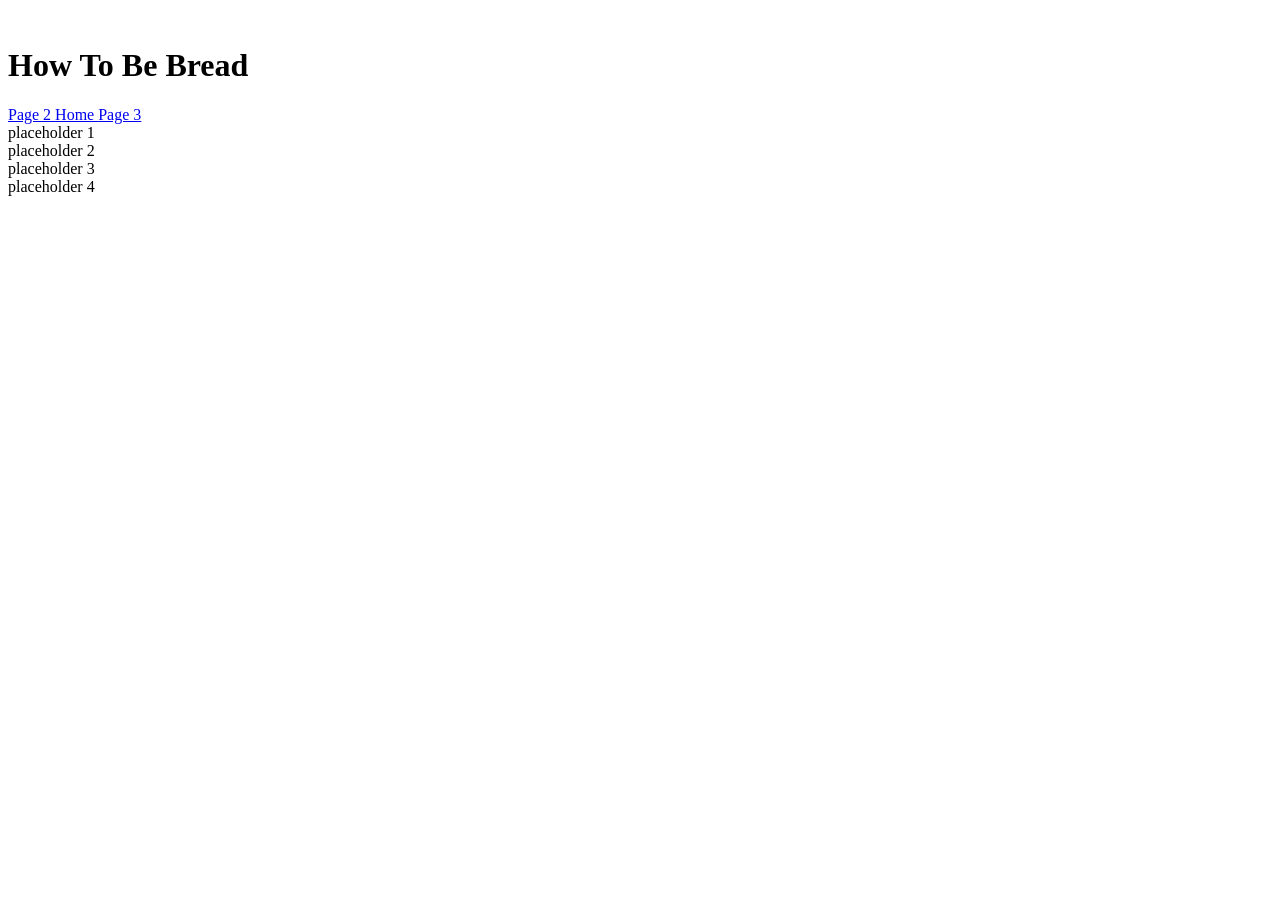
==== index.html @ 917d07cd "fdfewfge" ====
<!DOCTYPE html>

<html>

    <head>
        <title>How To Be Bread</title>
        <link rel="stylesheet" href="index.css">
        
    </head>

    <body>
<!--header-->
        <header>
            <img src="" alt="">
            <h1>How To Be Bread</h1>
        </header>
<!--nav bar-->
        <nav>
            <div class="navbr">
                <a class="active" href="page2.html"> Page 2 </a>
                <a href="index.html"> Home </a>
                <a href="page3.html"> Page 3 </a>
            </div>
        </nav>
<!--main -->
        <main>
            <div class="container">
                <div class="box_1"> placeholder 1</div>
                <div class="box_2">placeholder 2</div>
                <div class="box_3">placeholder 3</div>
                <div class="box_4">placeholder 4 </div>
            
            </div>
        </main>
<!--footer-->
        <footer>

        </footer>

      
    </body>
</html>
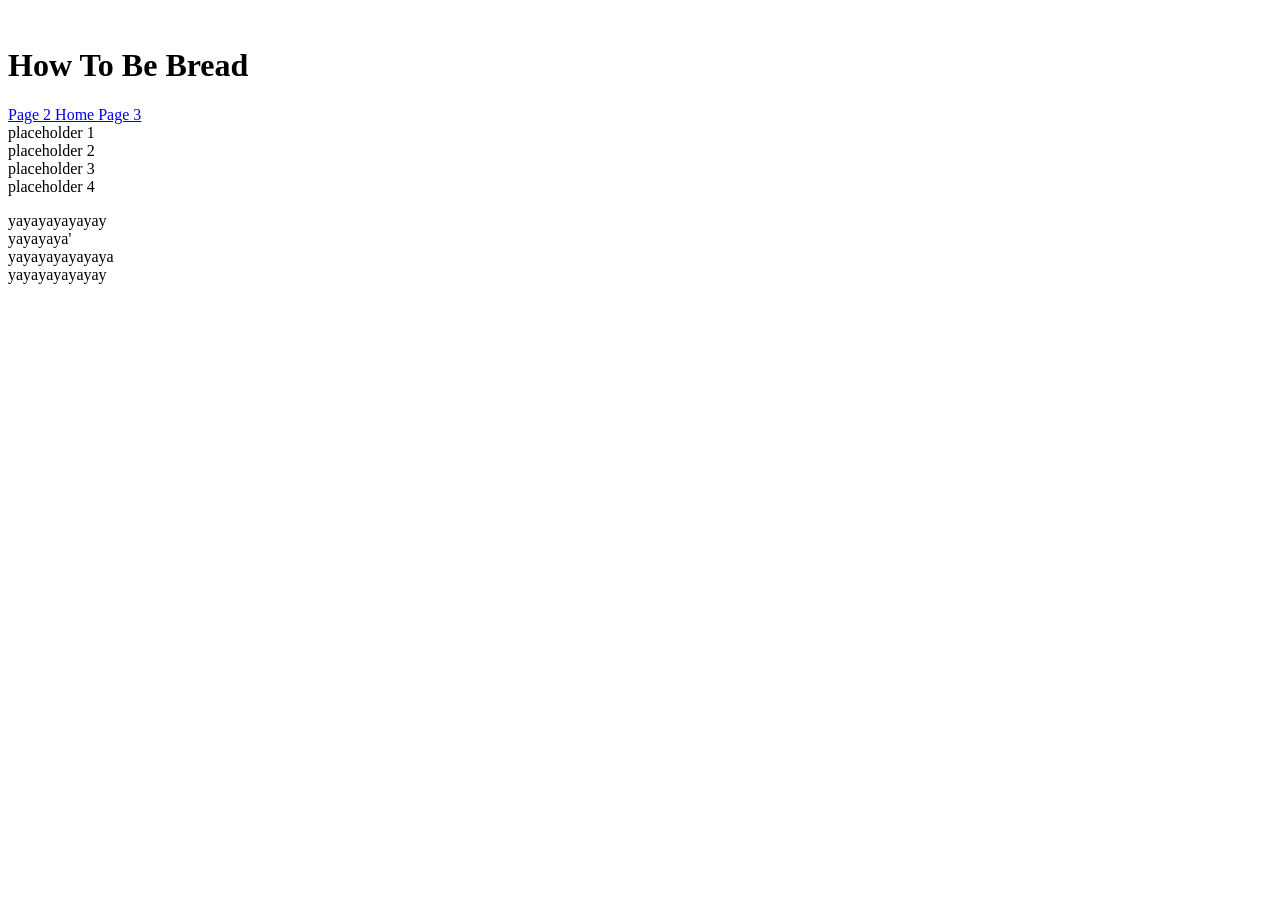
==== commit 4f22bdb6: "jabber" ====
--- a/index.html
+++ b/index.html
@@ -16,7 +16,7 @@
         </header>
 <!--nav bar-->
         <nav>
-            <div class="navbr">
+            <div class="nav">
                 <a class="active" href="page2.html"> Page 2 </a>
                 <a href="index.html"> Home </a>
                 <a href="page3.html"> Page 3 </a>
@@ -37,6 +37,16 @@
 
         </footer>
 
+<!--Bg elements-->
+        <div class="bg">
+            <p>
+                yayayayayayay<br>
+                yayayaya'<br>
+                yayayayayayaya<br>
+                yayayayayayay<br>
+            </p>
+        </div>
+
       
     </body>
 </html>
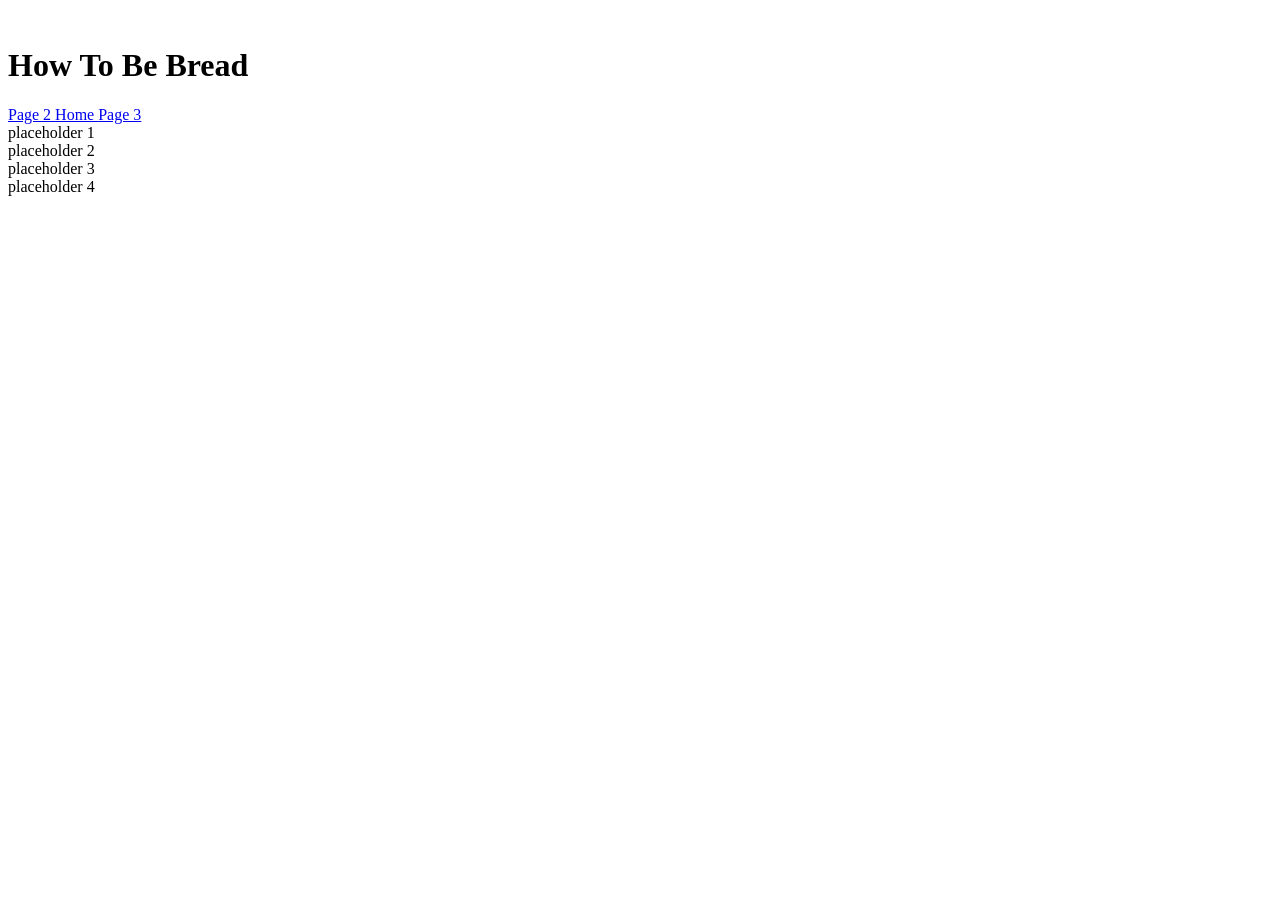
==== commit 52a2588f: "jabber hoisted himself over the fence" ====
--- a/index.html
+++ b/index.html
@@ -1,9 +1,10 @@
 <!DOCTYPE html>
 
-<html>
+<html lang="en">
 
     <head>
         <title>How To Be Bread</title>
+        
         <link rel="stylesheet" href="index.css">
         
     </head>
@@ -40,10 +41,10 @@
 <!--Bg elements-->
         <div class="bg">
             <p>
-                yayayayayayay<br>
-                yayayaya'<br>
-                yayayayayayaya<br>
-                yayayayayayay<br>
+                <br>
+                <br>
+                <br>
+                <br>
             </p>
         </div>
 
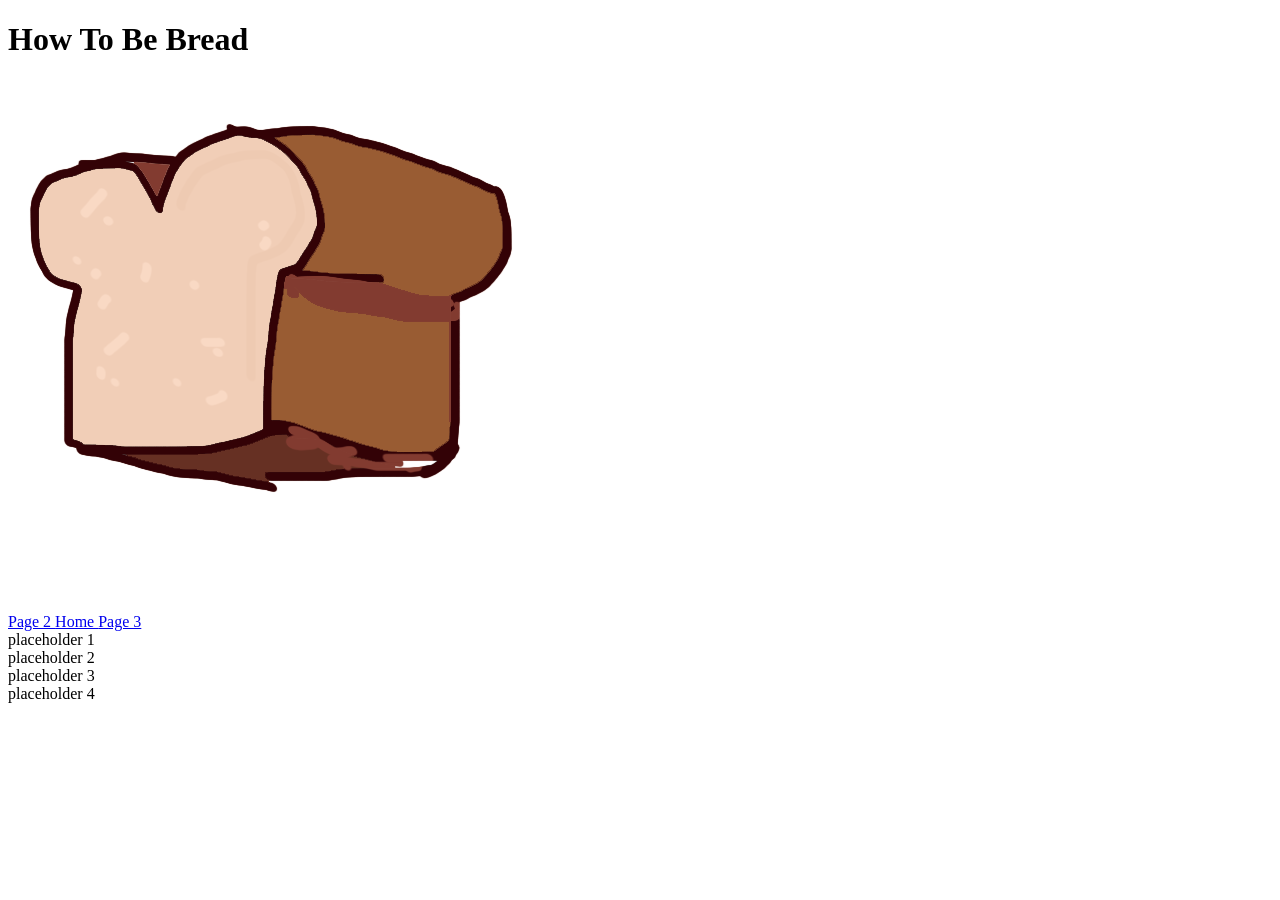
==== commit b80630ba: "fsdsdfsd" ====
--- a/index.html
+++ b/index.html
@@ -11,9 +11,17 @@
 
     <body>
 <!--header-->
+       
         <header>
-            <img src="" alt="">
-            <h1>How To Be Bread</h1>
+             
+             <div class="pg_tlt">
+                   <h1>How To Be Bread</h1> 
+             </div>
+
+        <div class="logo">
+            <img src="Images/bread_T.png" alt="logo_1">
+        </div>
+
         </header>
 <!--nav bar-->
         <nav>
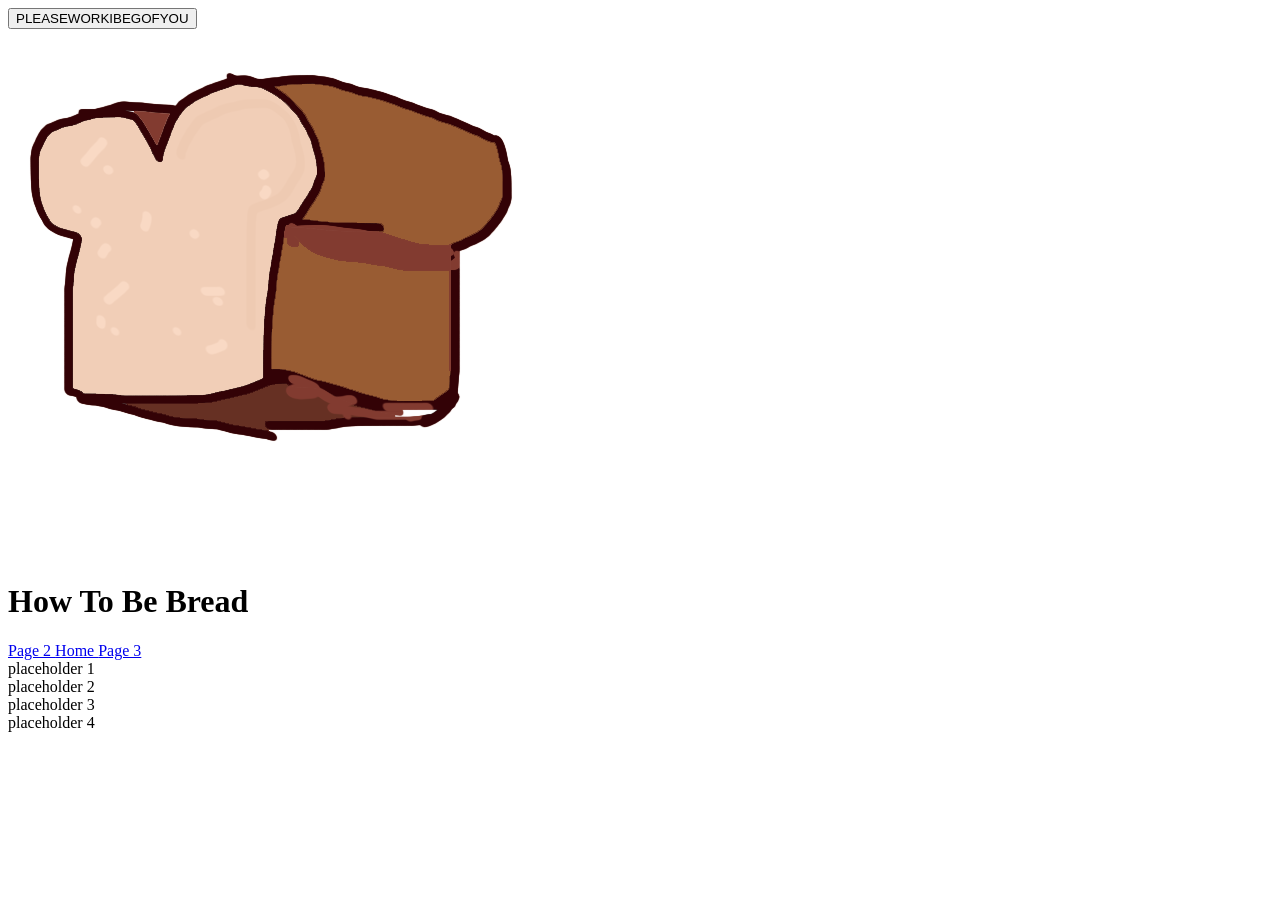
==== commit ab2e9ca4: "looking over the rock infront of him," ====
--- a/index.html
+++ b/index.html
@@ -4,23 +4,37 @@
 
     <head>
         <title>How To Be Bread</title>
-        
         <link rel="stylesheet" href="index.css">
         
     </head>
 
     <body>
+
+<!--Scripts-->
+    <script>
+         //nom audio
+            function play() {
+                var audio= new audio('Audio/nom.mp3');
+                audio.play();
+            }
+    </script>
+
 <!--header-->
-       
+
         <header>
-             
+            <button onclick="play()" class="button">
+               PLEASEWORKIBEGOFYOU
+            </button>
+        
+             <div class="logo"  >
+                  <img src="Images/bread_T.png" alt="logo_1">  
+             </div>   
+
              <div class="pg_tlt">
                    <h1>How To Be Bread</h1> 
              </div>
 
-        <div class="logo">
-            <img src="Images/bread_T.png" alt="logo_1">
-        </div>
+        
 
         </header>
 <!--nav bar-->
@@ -43,18 +57,19 @@
         </main>
 <!--footer-->
         <footer>
-
+    <!--Bg elements-->
+            <div class="bg">
+                 <p>
+                    <br>
+                    <br>
+                    <br>
+                    <br>
+                </p>
+            </div>
         </footer>
 
-<!--Bg elements-->
-        <div class="bg">
-            <p>
-                <br>
-                <br>
-                <br>
-                <br>
-            </p>
-        </div>
+
+       
 
       
     </body>
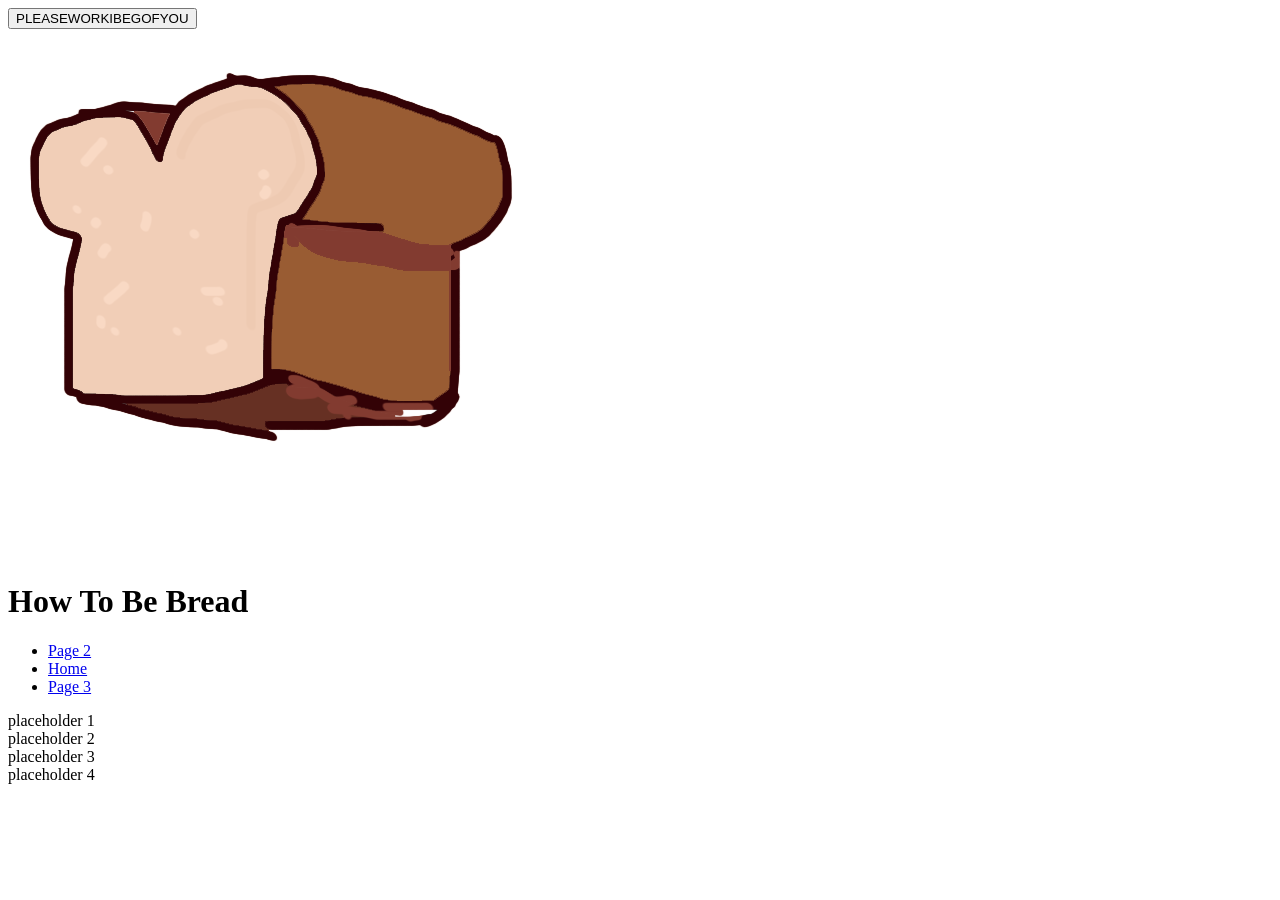
==== commit 7e454cc9: "why did it break :((((" ====
--- a/index.html
+++ b/index.html
@@ -40,9 +40,11 @@
 <!--nav bar-->
         <nav>
             <div class="nav">
-                <a class="active" href="page2.html"> Page 2 </a>
-                <a href="index.html"> Home </a>
-                <a href="page3.html"> Page 3 </a>
+                <ul>
+                    <li> <a class="active" href="page2.html"> Page 2 </a></li> 
+                    <li><a href="index.html"> Home </a></li> 
+                    <li><a href="page3.html"> Page 3 </a></li> 
+                </ul>
             </div>
         </nav>
 <!--main -->
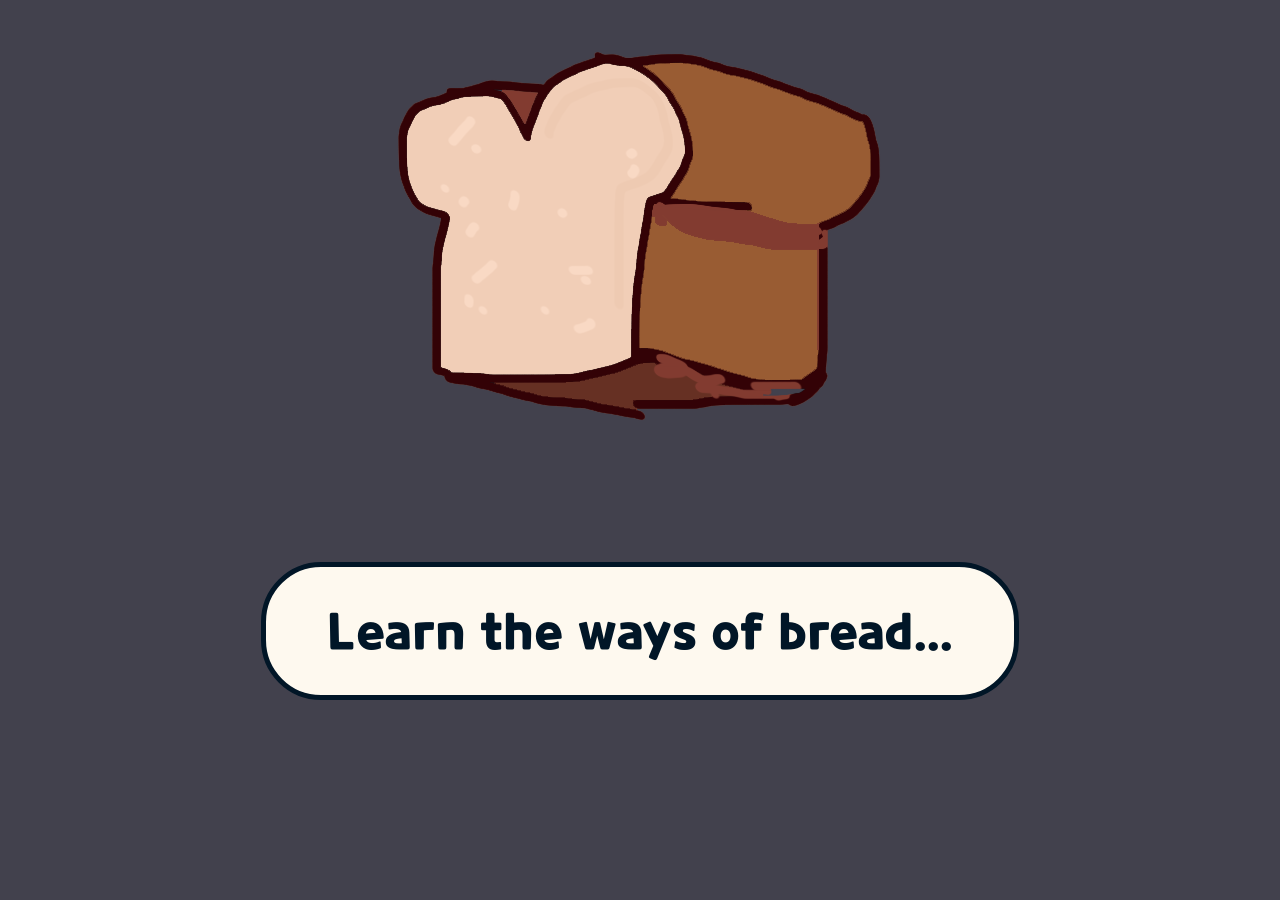
==== commit 8efd6c34: "what was it" ====
--- a/index.html
+++ b/index.html
@@ -4,76 +4,50 @@
 
     <head>
         <title>How To Be Bread</title>
-        <link rel="stylesheet" href="index.css">
-        
+        <link rel="stylesheet" href="entry.css">
     </head>
 
     <body>
 
 <!--Scripts-->
     <script>
-         //nom audio
-            function play() {
-                var audio= new audio('Audio/nom.mp3');
-                audio.play();
-            }
+       
     </script>
+
+<!--Animation-->
+    <div class="Ent_lod">
+
+    </div>
+
 
 <!--header-->
 
         <header>
-            <button onclick="play()" class="button">
-               PLEASEWORKIBEGOFYOU
-            </button>
-        
-             <div class="logo"  >
-                  <img src="Images/bread_T.png" alt="logo_1">  
-             </div>   
 
-             <div class="pg_tlt">
-                   <h1>How To Be Bread</h1> 
-             </div>
-
-        
-
+    
         </header>
 <!--nav bar-->
         <nav>
-            <div class="nav">
-                <ul>
-                    <li> <a class="active" href="page2.html"> Page 2 </a></li> 
-                    <li><a href="index.html"> Home </a></li> 
-                    <li><a href="page3.html"> Page 3 </a></li> 
-                </ul>
-            </div>
+          
+                
         </nav>
 <!--main -->
         <main>
-            <div class="container">
-                <div class="box_1"> placeholder 1</div>
-                <div class="box_2">placeholder 2</div>
-                <div class="box_3">placeholder 3</div>
-                <div class="box_4">placeholder 4 </div>
-            
+
+            <div class="bread">
+                <img src="Images/bread_T.png" alt="bread">
             </div>
+
+            <div class="entry">
+                <a href="Home.html">Learn the ways of bread...</a>
+            </div>
+           
         </main>
 <!--footer-->
         <footer>
-    <!--Bg elements-->
-            <div class="bg">
-                 <p>
-                    <br>
-                    <br>
-                    <br>
-                    <br>
-                </p>
-            </div>
+
         </footer>
 
-
-       
-
-      
     </body>
 </html>
 
--- a/entry.css
+++ b/entry.css
@@ -0,0 +1,64 @@
+
+/*web fonts */
+
+    @font-face{
+        font-family:CRK_REG;
+        src:url(Fonts/CookieRunFont_TTF/CookieRun_Regular.ttf);
+    }
+
+    @font-face{
+        font-family:CRK_BOL;
+        src:url(Fonts/CookieRunFont_TTF/CookieRun_Bold.ttf);
+    }
+
+    
+/*body*/
+    body{
+        background-color: #42414d;
+    }
+
+/*bred*/
+    .bread{
+        display: flex;
+        justify-content: center;
+        position: relative;
+    }
+
+/*enter*/
+    .entry{
+    display:flex;
+    justify-content: center;
+    background-color: #fef9ef;
+    border:5px solid #011627;
+    border-radius: 60px;
+    margin:2% 20%  ;
+    place-items: center;
+    transition: background-color .5s ease-in-out, transform .3s ease-in-out, outline .5s ease-in-out;
+    }
+
+    .entry a{
+    display:flex;
+    justify-content: center;
+    font-family: CRK_BOL;
+    color: #011627;
+    text-decoration: none;
+    margin: 30px 50px;
+    font-size: 50px;
+    }
+
+    
+     .entry:hover {
+        background-color: rgb(214, 201, 192);
+        transform: scale(1.1);
+        outline:solid #5797a7;
+        
+     }
+
+     .overlay{
+        backdrop-filter: blur(0px);
+        transition: backdrop-fliter 0.3 ease;
+     }
+
+     .overlay:hover{
+        backdrop-filter: blur(5px);
+     }
